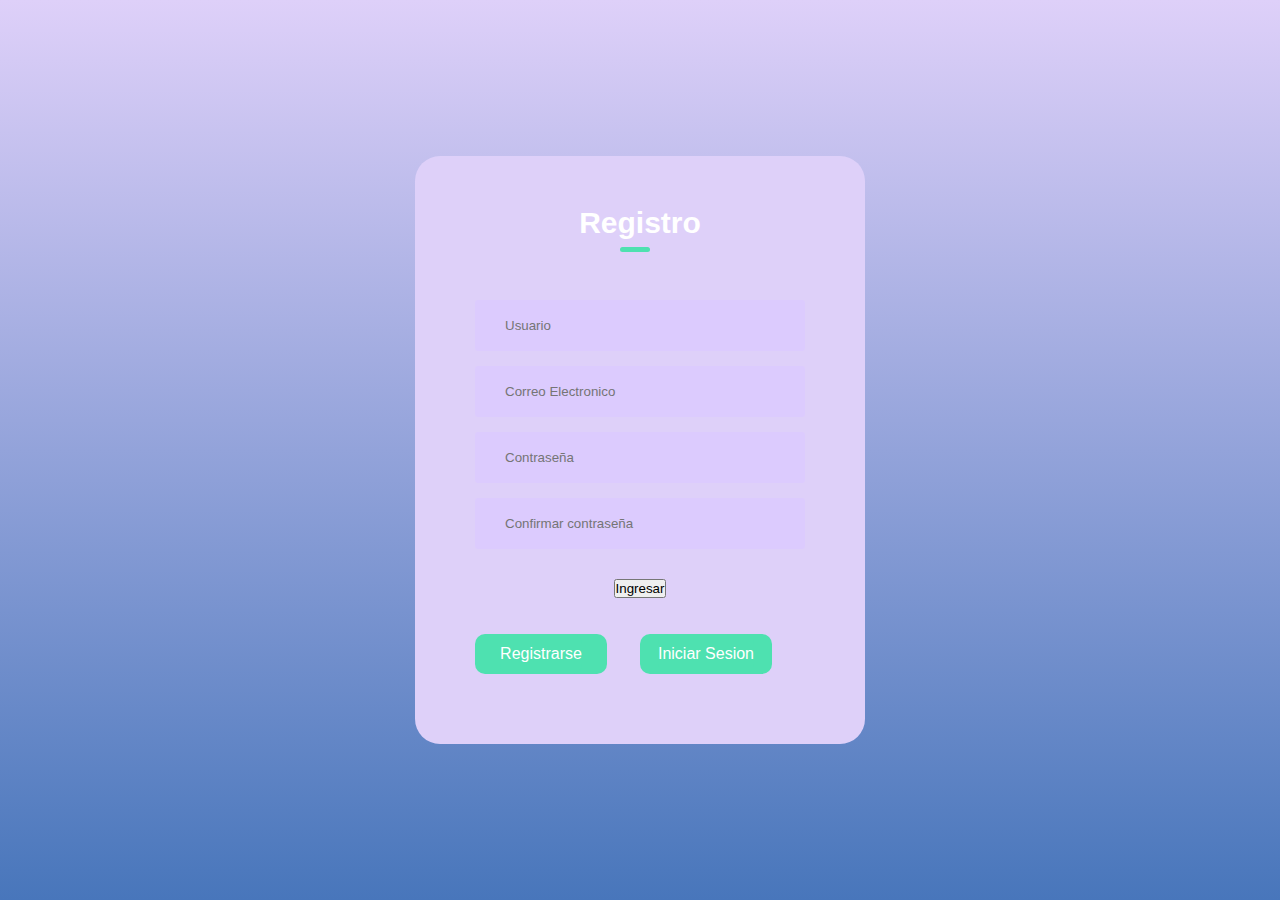
==== templates/index.html @ 7360a0cd "formulario funcionando con base de datos" ====
<!DOCTYPE html>
<html lang="es">
<head>
    <form action="/" method="post">
    <meta charset="UTF-8">
    <meta name="viewport" content="width=device-width, initial-scale=1.0">
    <title>Atrato | Inicio Sesion</title>
    <link rel="stylesheet" href="/static/style.css">
    <link rel="stylesheet" href="https://cdnjs.cloudflare.com/ajax/libs/font-awesome/6.4.0/css/all.min.css" integrity="sha512-iecdLmaskl7CVkqkXNQ/ZH/XLlvWZOJyj7Yy7tcenmpD1ypASozpmT/E0iPtmFIB46ZmdtAc9eNBvH0H/ZpiBw==" crossorigin="anonymous" referrerpolicy="no-referrer" />
    <script type="text/javascript">
        // Función para manejar el evento de copiar
        function bloquearCopiar(event) {
            // Prevenir la acción predeterminada de copiar
            event.preventDefault();
            // Mostrar un mensaje de advertencia (opcional)
            alert("¡No está permitido copiar!");
        }

        // Función para manejar el evento de pegar
        function bloquearPegar(event) {
            // Prevenir la acción predeterminada de pegar
            event.preventDefault();
            // Mostrar un mensaje de advertencia (opcional)
            alert("¡No está permitido pegar!");
        }
    </script>
</head>
<body>

    <div class="container">
        <div class="form-content">
            <h1 id="title">Registro</h1>
            <form action="google.com" method="post">
                <div class="input-group">
                   <div class="input-field" id="nameInput">
                        <i class="fa-solid fa-user"></i>
                        <input type="text" id="usuario" name="usuario" placeholder="Usuario" oncopy="bloquearCopiar(event)" onpaste="bloquearPegar(event)" required>
                    </div>
                        <div class="input-field">
                        <i class="fa-solid fa-envelope"></i>
                        <input type="email" id="correo" name="correo" placeholder="Correo Electronico" oncopy="bloquearCopiar(event)" onpaste="bloquearPegar(event)" required>
                    </div>
                    <div class="input-field">
                        <i class="fa-solid fa-lock"></i>
                        <input type="password" id="contraseña" name="contraseña" placeholder="Contraseña" required>
                    </div>
                    <div class="input-field">
                        <i class="fa-solid fa-lock"></i>
                        <input type="password" placeholder="Confirmar contraseña" required>
                    </div>
                        <div class="input-field">
                        <div class="g-recaptcha" data-sitekey="6LeX4n0pAAAAAMxlIH__0CUHMtqufhRq7g3yOA3h" >
                        </div>
                    </div>                     
                </div>
                <button type="submit" onclick="getInputs()">Ingresar</button>
                <br/>
                <br/>
                <br/>
                <div class="btn-field">
                    <a href="index.html"><button id="signUp" type="button"> Registrarse</button></a>
                    <a href="index2.html"><button id="signIn" type="button" class="disable"> Iniciar Sesion</button></a>
                    <br/>
                </div>
            </form>
        </div>
    </div>
    <script type="text/javascript">
        function getInputs(){
            let usuarioWeb = document.getElementById("usuario").value;
            let correoWeb = document.getElementById("correo").value;
            let contraseñaWeb = document.getElementById("contraseña").value;
        }
    </script>
    <script src="https://www.google.com/recaptcha/api.js" async defer></script>
</body>
</html>
---- static/style.css ----
*{
    margin: 0;
    padding: 0;
    font-family: Arial, Helvetica, sans-serif;
    box-sizing: border-box;
    text-decoration: none;
}
.container{
    width: 100%;
    height: 100vh;
    background: rgb(72,118,187);
    background: linear-gradient(0deg, rgba(72,118,187,1) 0%, rgba(222,208,249,1) 100%);
    display: flex;
    align-items: center;
    justify-content: center;
}

.form-content{
    width: 100%;
    max-width: 450px;
    background-color: #DED0F9;
    padding: 50px 60px 70px;
    text-align: center;
    border-radius: 25px;
}

.form-content h1{
    font-size: 30px;
    margin-bottom: 60px;
    color: #ffffff;
    position: relative;
}

.form-content h1::after{
    content: '';
    width: 30px;
    height: 5px;
    border-radius: 3px;
    background: rgb(78, 225, 176);;
    position: absolute;
    bottom: -12px;
    left: 160px;
    transform: translate(-50%);
}

.input-field{
    background-color: #dccbfe;
    margin: 15px 0;
    border-radius: 3px;
    display: flex;
    align-items: center;
    transition: max-height 0.5s;
    overflow: hidden;
}

input{
    width: 100%;
    background: transparent;
    border: 0;
    outline: none;
    padding: 18px 15px;
    color: #ffffff;
}

.input-field i{
    margin-left: 15px;
    color: aliceblue;
}

form p{
    color: #ffffff;
    text-align: left;
    font-size: 15px;
}

form p a{
    color: aquamarine;
    margin-left: 3px;
}

.btn-field{
    width: 100%;
    display: flex;
    justify-content: space-between;
}

.btn-field button{
    flex-basis: 40%;
    font-size: 16px;
    background-color: rgb(78, 225, 176);
    color: #ffffff;
    height: 40px;
    border-radius: 10px;
    border: 0;
    outline: 0;
    cursor: pointer;
    transition: background 1s;
}

.btn-field a{
    flex-basis: 40%;
    font-size: 16px;
    background-color: rgb(78, 225, 176);
    color: #ffffff;
    height: 40px;
    border-radius: 10px;
    border: 0;
    outline: 0;
    cursor: pointer;
}
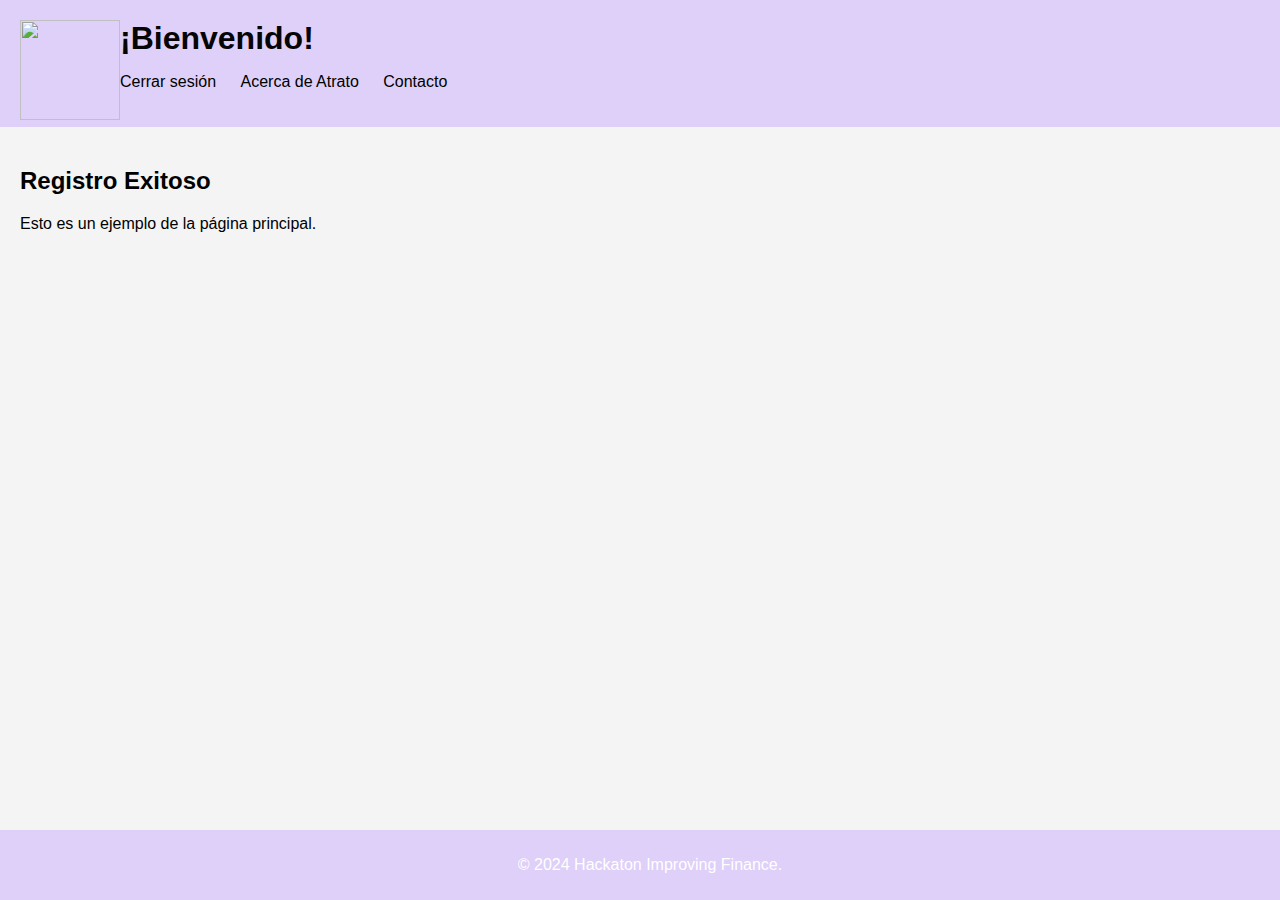
==== commit 3b1b674d: "Html inicio de sesion, pagina principal" ====
--- a/templates/index.html
+++ b/templates/index.html
@@ -1,77 +1,35 @@
 <!DOCTYPE html>
-<html lang="es">
+<html lang="en">
 <head>
-    <form action="/" method="post">
     <meta charset="UTF-8">
     <meta name="viewport" content="width=device-width, initial-scale=1.0">
-    <title>Atrato | Inicio Sesion</title>
-    <link rel="stylesheet" href="/static/style.css">
-    <link rel="stylesheet" href="https://cdnjs.cloudflare.com/ajax/libs/font-awesome/6.4.0/css/all.min.css" integrity="sha512-iecdLmaskl7CVkqkXNQ/ZH/XLlvWZOJyj7Yy7tcenmpD1ypASozpmT/E0iPtmFIB46ZmdtAc9eNBvH0H/ZpiBw==" crossorigin="anonymous" referrerpolicy="no-referrer" />
-    <script type="text/javascript">
-        // Función para manejar el evento de copiar
-        function bloquearCopiar(event) {
-            // Prevenir la acción predeterminada de copiar
-            event.preventDefault();
-            // Mostrar un mensaje de advertencia (opcional)
-            alert("¡No está permitido copiar!");
-        }
-
-        // Función para manejar el evento de pegar
-        function bloquearPegar(event) {
-            // Prevenir la acción predeterminada de pegar
-            event.preventDefault();
-            // Mostrar un mensaje de advertencia (opcional)
-            alert("¡No está permitido pegar!");
-        }
-    </script>
+    <title>Atrato</title>
+    <link rel="stylesheet" href="/static/style2.css">
 </head>
 <body>
-
-    <div class="container">
-        <div class="form-content">
-            <h1 id="title">Registro</h1>
-            <form action="google.com" method="post">
-                <div class="input-group">
-                   <div class="input-field" id="nameInput">
-                        <i class="fa-solid fa-user"></i>
-                        <input type="text" id="usuario" name="usuario" placeholder="Usuario" oncopy="bloquearCopiar(event)" onpaste="bloquearPegar(event)" required>
-                    </div>
-                        <div class="input-field">
-                        <i class="fa-solid fa-envelope"></i>
-                        <input type="email" id="correo" name="correo" placeholder="Correo Electronico" oncopy="bloquearCopiar(event)" onpaste="bloquearPegar(event)" required>
-                    </div>
-                    <div class="input-field">
-                        <i class="fa-solid fa-lock"></i>
-                        <input type="password" id="contraseña" name="contraseña" placeholder="Contraseña" required>
-                    </div>
-                    <div class="input-field">
-                        <i class="fa-solid fa-lock"></i>
-                        <input type="password" placeholder="Confirmar contraseña" required>
-                    </div>
-                        <div class="input-field">
-                        <div class="g-recaptcha" data-sitekey="6LeX4n0pAAAAAMxlIH__0CUHMtqufhRq7g3yOA3h" >
-                        </div>
-                    </div>                     
-                </div>
-                <button type="submit" onclick="getInputs()">Ingresar</button>
-                <br/>
-                <br/>
-                <br/>
-                <div class="btn-field">
-                    <a href="index.html"><button id="signUp" type="button"> Registrarse</button></a>
-                    <a href="index2.html"><button id="signIn" type="button" class="disable"> Iniciar Sesion</button></a>
-                    <br/>
-                </div>
-            </form>
-        </div>
-    </div>
-    <script type="text/javascript">
-        function getInputs(){
-            let usuarioWeb = document.getElementById("usuario").value;
-            let correoWeb = document.getElementById("correo").value;
-            let contraseñaWeb = document.getElementById("contraseña").value;
-        }
-    </script>
-    <script src="https://www.google.com/recaptcha/api.js" async defer></script>
+    <header>
+        <img src="https://media.licdn.com/dms/image/C4D0BAQHXl_XyT8nB4g/company-logo_200_200/0/1667865154349/atratopago_logo?e=2147483647&v=beta&t=LtEBU1IYu6ojylS96XaqNnRS8asGH7Xsj2KgIm03VJk" height="100px" width="100px">
+        <h1>¡Bienvenido!</h1>
+        <nav>
+            <ul>
+                <li><a href="/templates/login.html">Cerrar sesión</a></li>
+                <li><a href="#">Acerca de Atrato</a></li>
+                <li><a href="#">Contacto</a></li>
+            </ul>
+            
+        </nav>
+    </header>
+    
+    <main>
+        <section>
+            <h2>Registro Exitoso</h2>
+            <p>Esto es un ejemplo de la página principal.</p>
+        </section>
+    </main>
+    
+    <footer>
+        <p>&copy; 2024 Hackaton Improving Finance.</p>
+    </footer>
+    
 </body>
 </html>--- a/static/style2.css
+++ b/static/style2.css
@@ -0,0 +1,50 @@
+body {
+    font-family: Arial, Helvetica, sans-serif;
+    margin: 0;
+    padding: 0;
+    background-color: rgb(244, 244, 244);
+}
+
+header {
+    background: #DED0F9;
+    color: rgb(5, 5, 5);
+    padding: 20px;
+}
+
+header h1 {
+    margin: 0;
+}
+
+nav ul {
+    list-style-type: none;
+    padding: 0;
+}
+
+nav ul li {
+    display: inline;
+    margin-right: 20px;
+}
+
+nav ul li a {
+    color: rgb(0, 0, 0);
+    text-decoration: none;
+}
+
+main {
+    padding: 20px;
+}
+
+img{
+    float: left;
+}
+
+footer {
+    background:#DED0F9;
+    color: #fff;
+    text-align: center;
+    padding: 10px;
+    position: fixed;
+    bottom: 0;
+    width: 100%;
+}
+
